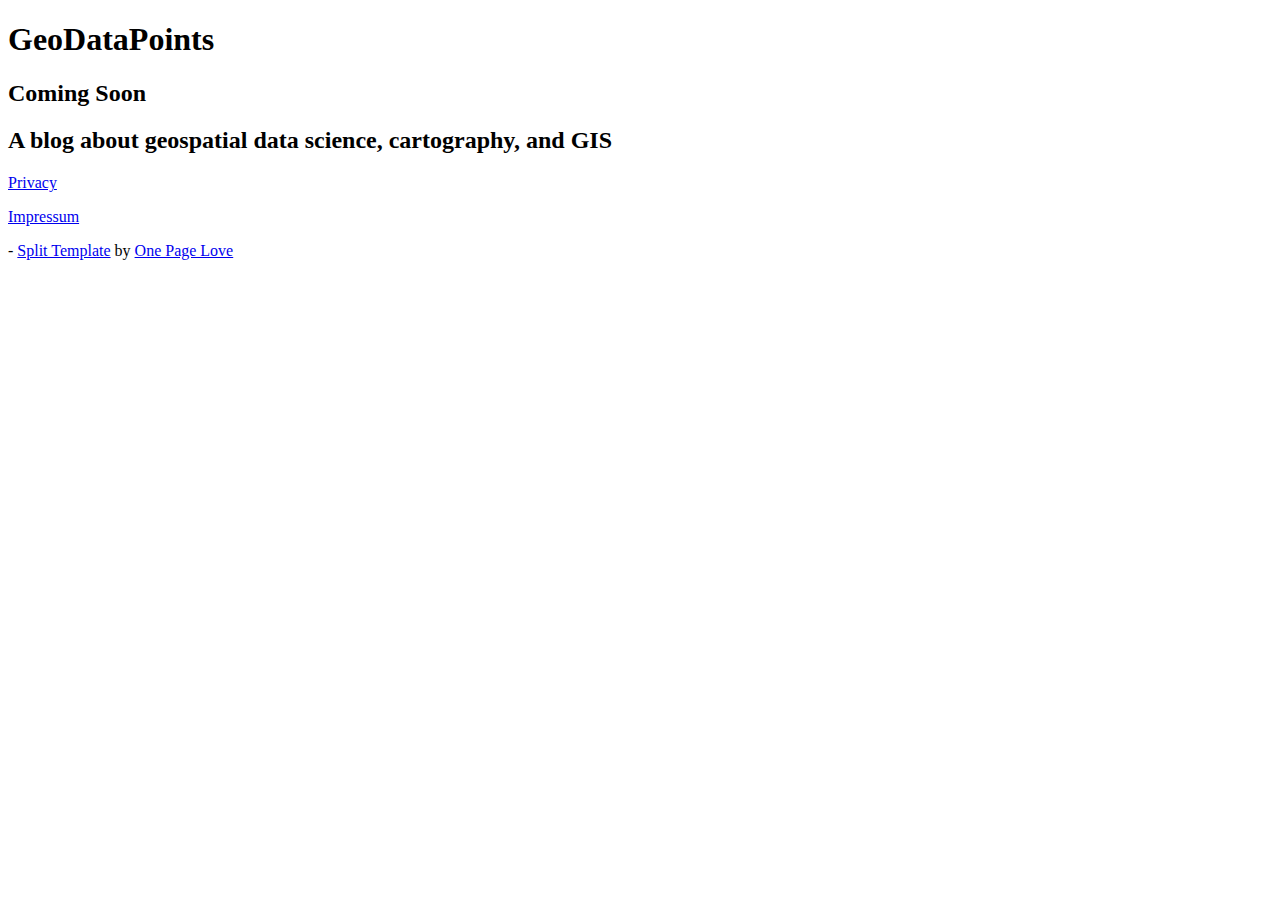
==== index.html @ a729f679 "first commit" ====
<!DOCTYPE html>
<html lang="en-us">

<head>
	<meta name="generator" content="Hugo 0.119.0">
  <meta charset="UTF-8" />
<meta http-equiv="X-UA-Compatible" content="IE=edge" />


<title>GeoDataPoints</title>


<meta name="robots" content="index, follow" />
<meta name="referrer" content="always" />


<meta property="og:title" content="GeoDataPoints" />

<meta property="og:url" content="https://www.geodatapoints.com" />







<link rel="stylesheet" href="https://www.geodatapoints.com/assets/css/split.css" type="text/css" media="screen" />
<meta name="viewport" content="width=device-width,initial-scale=1" />




  <style>
  
    .fs-split .split-image { background-image: url("https://www.geodatapoints.com/images/sgb.jpeg"); background-position: center center; }
  
  </style>





</head>

<body id="fullsingle" class="page-template-page-fullsingle-split">

  <div class="fs-split">

    
    

      <div class="split-image">

      </div>

    
    

    
    <div class="split-content">
      <div class="split-content-vertically-center">
        
        <div class="split-intro">
  <h1>GeoDataPoints</h1>
  <h2 class="tagline">Coming Soon</h2>
</div>


        
        
  
  <div class="split-bio">
  <h2 id="a-blog-about-geospatial-data-science-cartography-and-gis">A blog about geospatial data science, cartography, and GIS</h2>
<p><a href="https://www.geodatapoints.com/privacy/" title="Privacy Policy">Privacy</a></p>
<p><a href="https://www.geodatapoints.com/impressum/" title="Impressum">Impressum</a></p>

</div>


  
  <div class="split-lists">

  

</div>



        
        <div class="split-credit">
  <p> - <a href="https://onepagelove.com/split" title="Split Template">Split Template</a> by <a href="https://onepagelove.com" title="One Page Love">One Page Love</a></p>

  <!--
  To edit this credit you can remove the CC3.0 license for only $5 here: https://onepagelove.com/split
  this really helps contribute towards us developing more templates and means the world to me!
  Cheers, Rob (@robhope)
  -->
</div>

      </div>
    </div>

  </div>

</body>
</html>
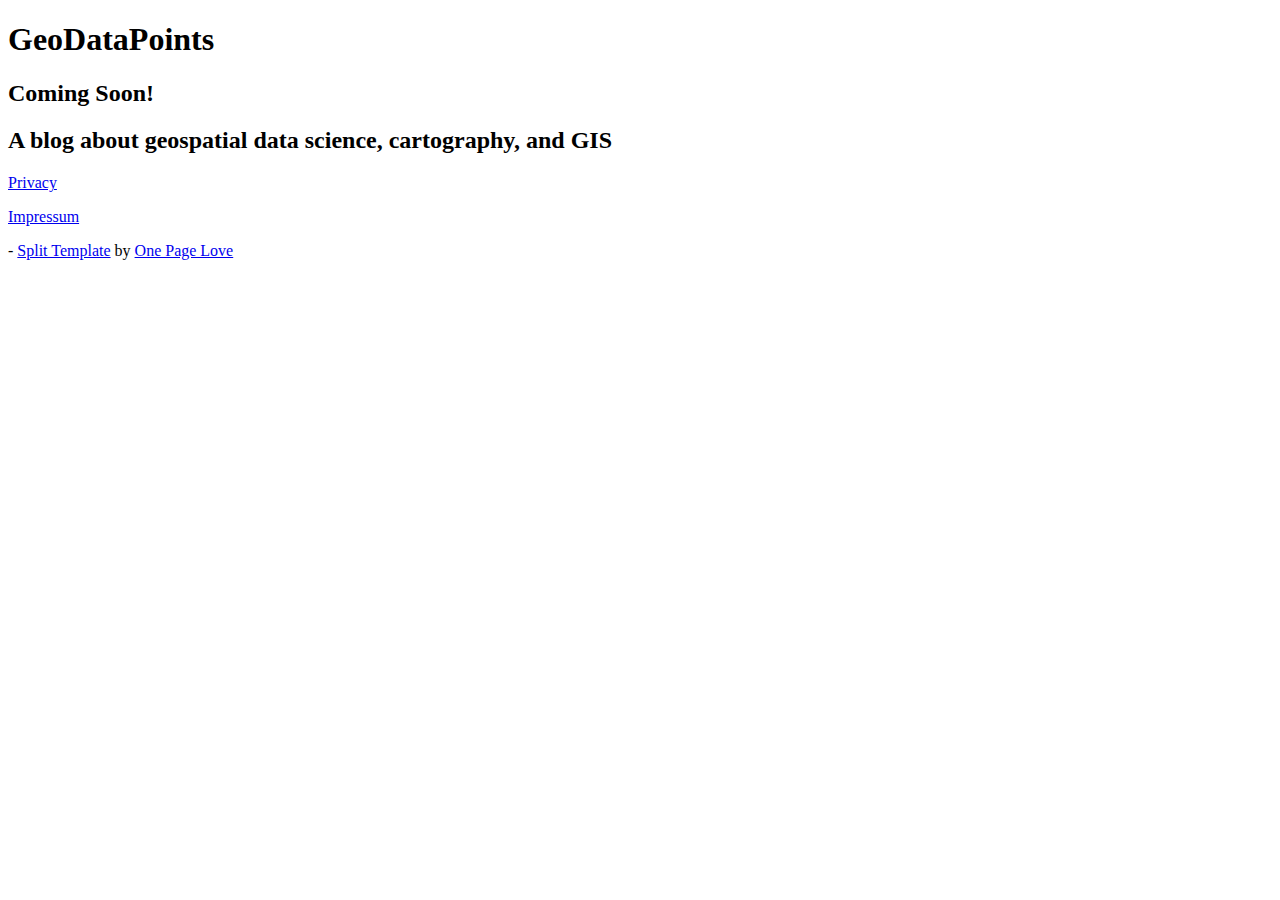
==== commit 9440ac45: "minor changes" ====
--- a/index.html
+++ b/index.html
@@ -62,7 +62,7 @@
         
         <div class="split-intro">
   <h1>GeoDataPoints</h1>
-  <h2 class="tagline">Coming Soon</h2>
+  <h2 class="tagline">Coming Soon!</h2>
 </div>
 
 
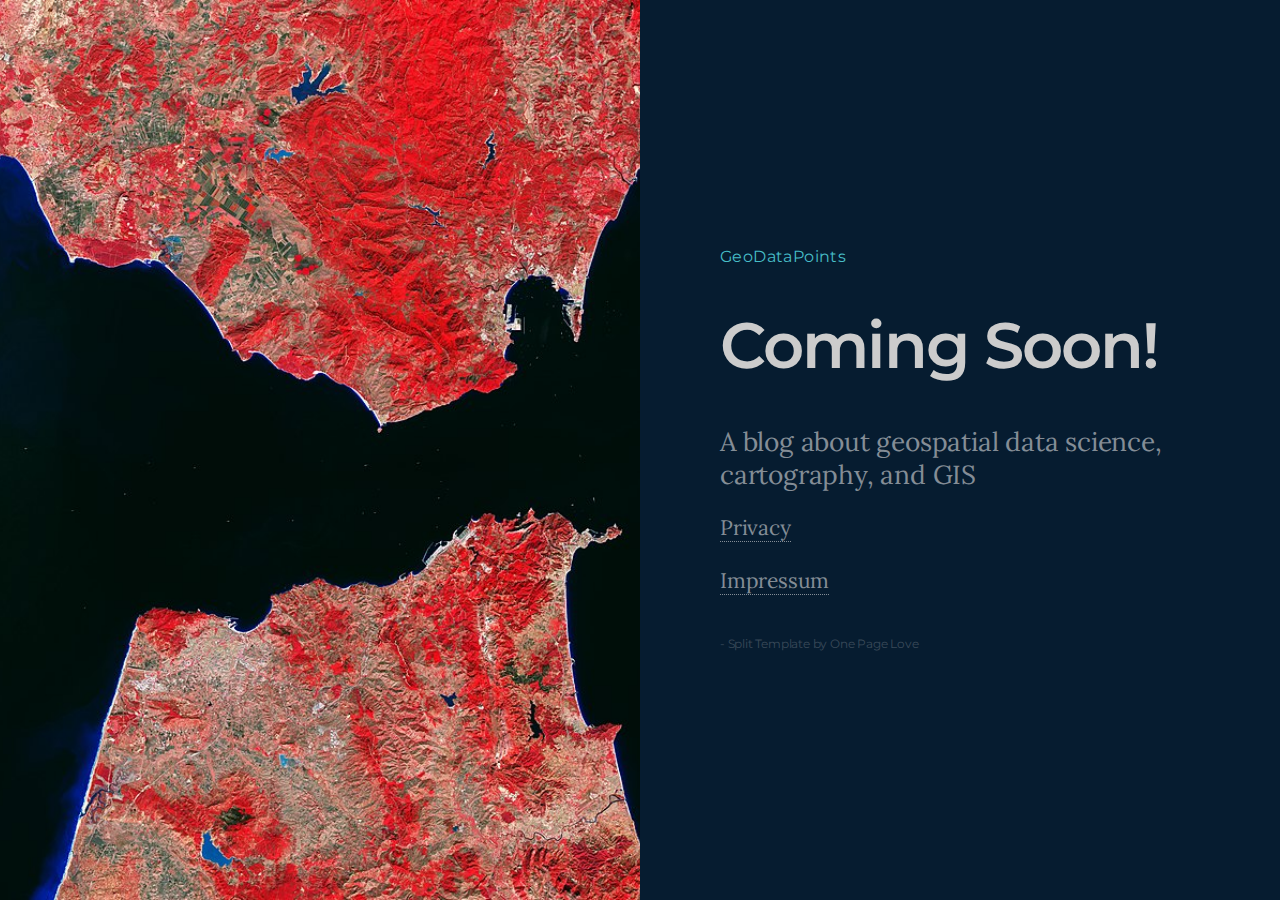
==== commit 2c0f7ef3: "empty" ====
--- a/index.html
+++ b/index.html
@@ -16,7 +16,7 @@
 
 <meta property="og:title" content="GeoDataPoints" />
 
-<meta property="og:url" content="https://www.geodatapoints.com" />
+<meta property="og:url" content="https://geodatajack.github.io/TempSite-Public/" />
 
 
 
@@ -24,7 +24,7 @@
 
 
 
-<link rel="stylesheet" href="https://www.geodatapoints.com/assets/css/split.css" type="text/css" media="screen" />
+<link rel="stylesheet" href="https://geodatajack.github.io/TempSite-Public/assets/css/split.css" type="text/css" media="screen" />
 <meta name="viewport" content="width=device-width,initial-scale=1" />
 
 
@@ -32,7 +32,7 @@
 
   <style>
   
-    .fs-split .split-image { background-image: url("https://www.geodatapoints.com/images/sgb.jpeg"); background-position: center center; }
+    .fs-split .split-image { background-image: url("https://geodatajack.github.io/TempSite-Public/images/sgb.jpeg"); background-position: center center; }
   
   </style>
 
@@ -71,8 +71,8 @@
   
   <div class="split-bio">
   <h2 id="a-blog-about-geospatial-data-science-cartography-and-gis">A blog about geospatial data science, cartography, and GIS</h2>
-<p><a href="https://www.geodatapoints.com/privacy/" title="Privacy Policy">Privacy</a></p>
-<p><a href="https://www.geodatapoints.com/impressum/" title="Impressum">Impressum</a></p>
+<p><a href="https://geodatajack.github.io/TempSite-Public/privacy/" title="Privacy Policy">Privacy</a></p>
+<p><a href="https://geodatajack.github.io/TempSite-Public/impressum/" title="Impressum">Impressum</a></p>
 
 </div>
 
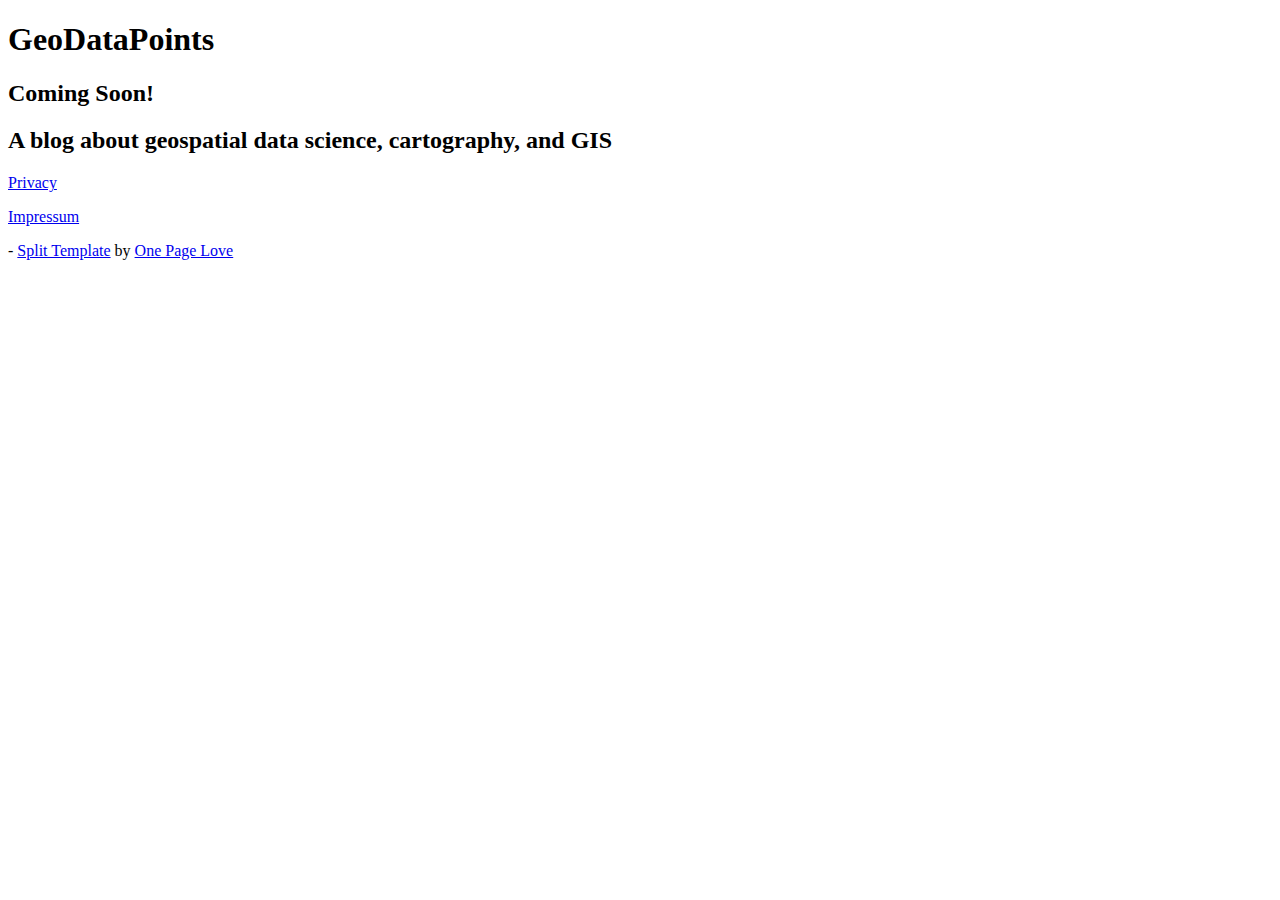
==== commit ebb218fe: "webstie" ====
--- a/index.html
+++ b/index.html
@@ -16,7 +16,7 @@
 
 <meta property="og:title" content="GeoDataPoints" />
 
-<meta property="og:url" content="https://geodatajack.github.io/TempSite-Public/" />
+<meta property="og:url" content="https://geodatapoints.com" />
 
 
 
@@ -24,7 +24,7 @@
 
 
 
-<link rel="stylesheet" href="https://geodatajack.github.io/TempSite-Public/assets/css/split.css" type="text/css" media="screen" />
+<link rel="stylesheet" href="https://geodatapoints.com/assets/css/split.css" type="text/css" media="screen" />
 <meta name="viewport" content="width=device-width,initial-scale=1" />
 
 
@@ -32,7 +32,7 @@
 
   <style>
   
-    .fs-split .split-image { background-image: url("https://geodatajack.github.io/TempSite-Public/images/sgb.jpeg"); background-position: center center; }
+    .fs-split .split-image { background-image: url("https://geodatapoints.com/images/sgb.jpeg"); background-position: center center; }
   
   </style>
 
@@ -71,8 +71,8 @@
   
   <div class="split-bio">
   <h2 id="a-blog-about-geospatial-data-science-cartography-and-gis">A blog about geospatial data science, cartography, and GIS</h2>
-<p><a href="https://geodatajack.github.io/TempSite-Public/privacy/" title="Privacy Policy">Privacy</a></p>
-<p><a href="https://geodatajack.github.io/TempSite-Public/impressum/" title="Impressum">Impressum</a></p>
+<p><a href="https://geodatapoints.com/privacy/" title="Privacy Policy">Privacy</a></p>
+<p><a href="https://geodatapoints.com/impressum/" title="Impressum">Impressum</a></p>
 
 </div>
 
